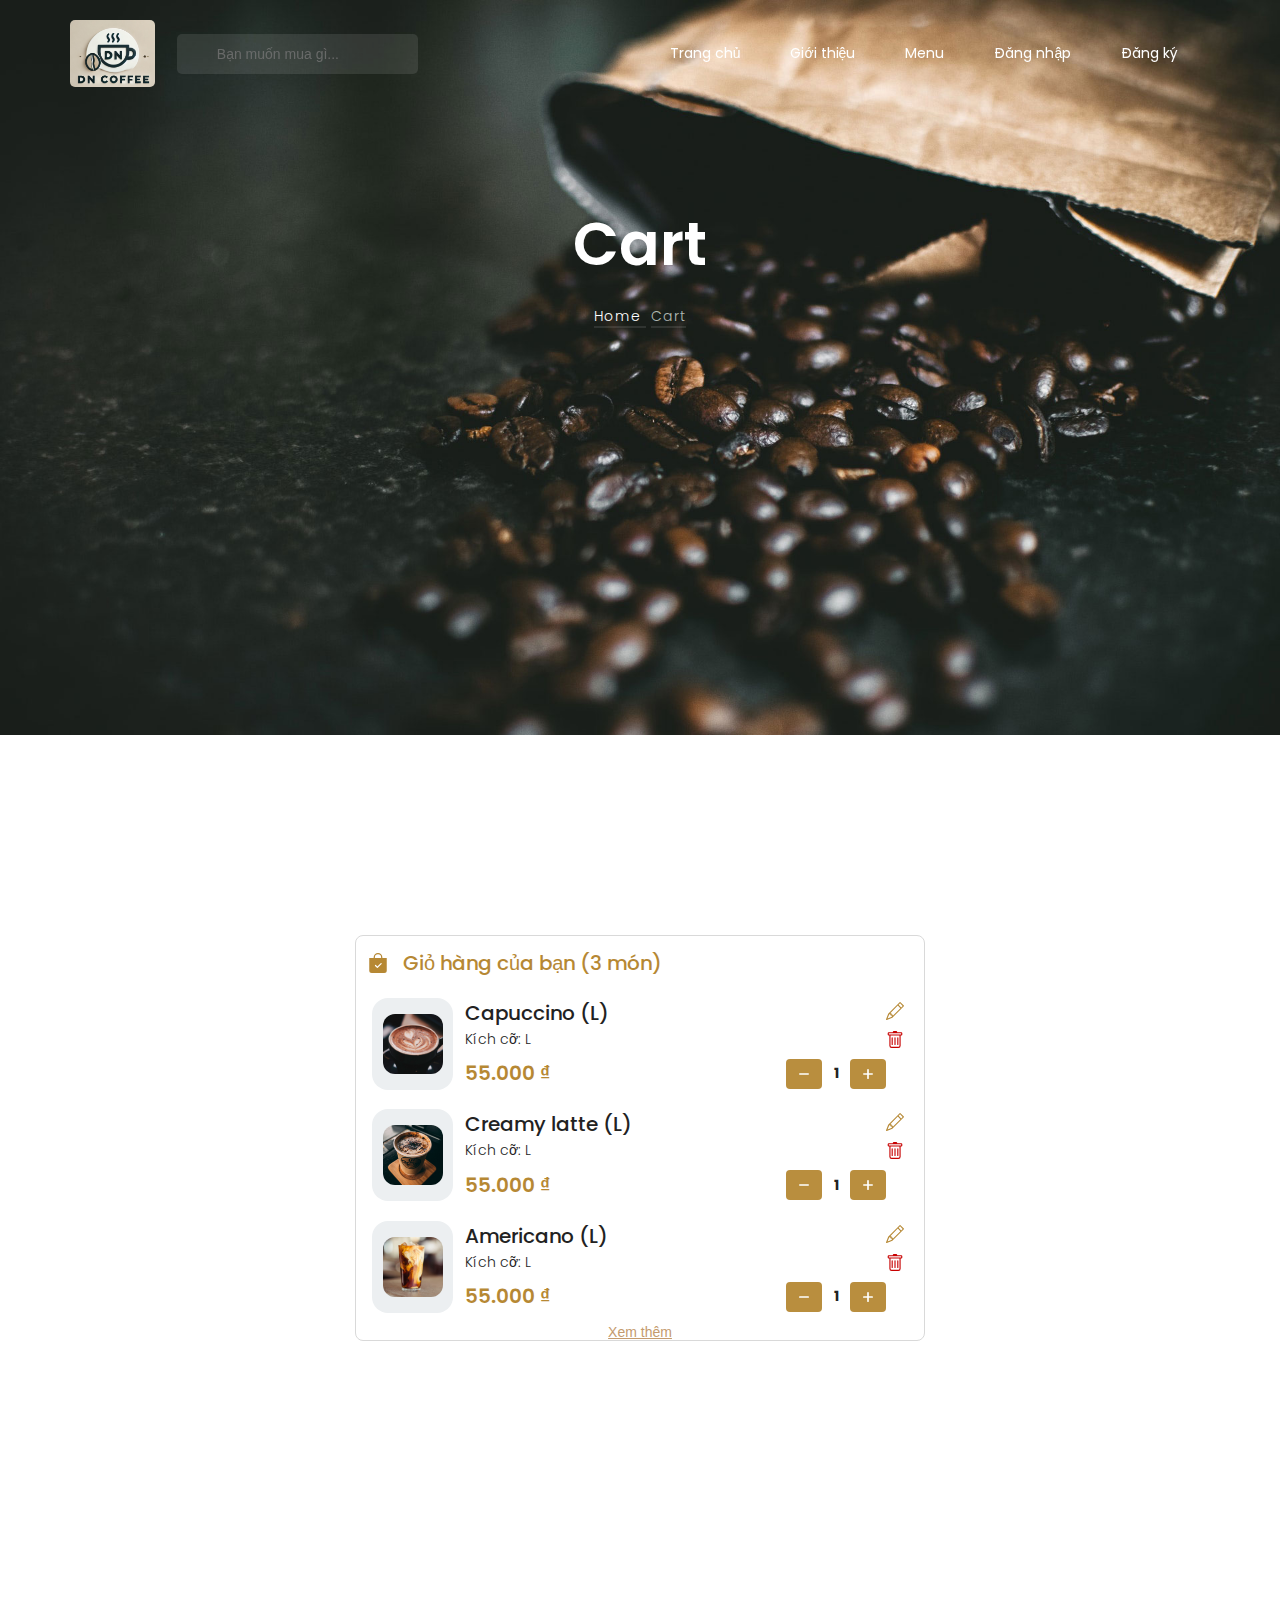
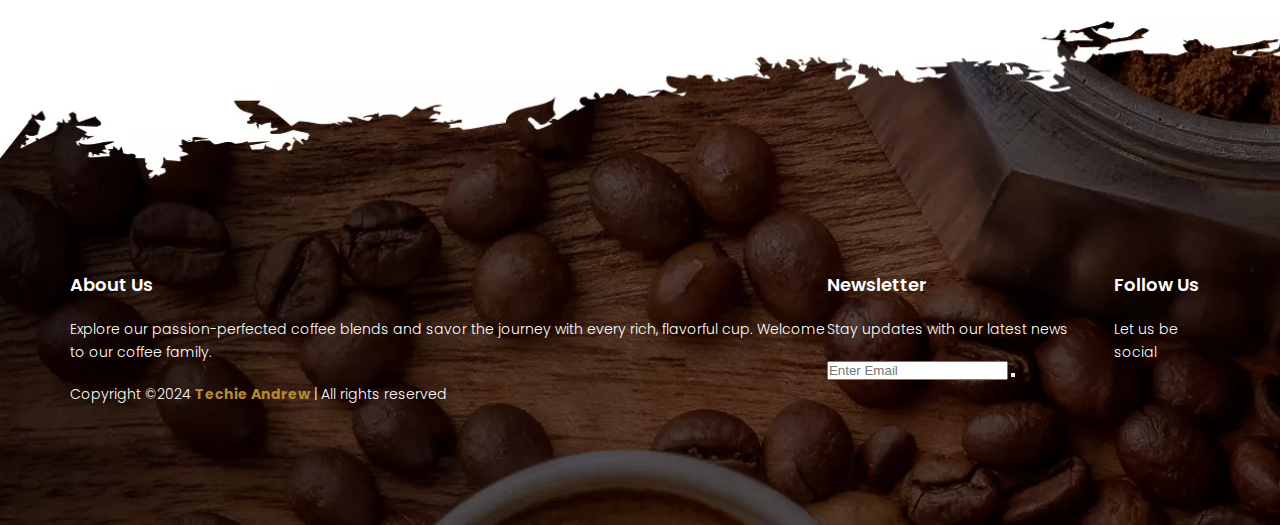
==== cart.html @ a5af95b9 "Update all, first UI cart" ====
<!DOCTYPE html>
<html lang="en">

<head>
    <meta charset="UTF-8">
    <meta name="viewport" content="width=device-width, initial-scale=1.0">
    <title>DN Coffee</title>
    <link rel='stylesheet' href='https://cdnjs.cloudflare.com/ajax/libs/font-awesome/6.5.2/css/all.css'
        integrity='sha512-U9Y1sGB3sLIpZm3ePcrKbXVhXlnQNcuwGQJ2WjPjnp6XHqVTdgIlbaDzJXJIAuCTp3y22t+nhI4B88F/5ldjFA=='
        crossorigin='anonymous' />
    <link rel="stylesheet" href="assets/css/footer.css">
    <link rel="stylesheet" href="./assets/css/header.css">
    <link rel="stylesheet" href="./assets/css/common.css">
    <link rel="stylesheet" href="./assets/css/cart.css">
    <link
        href="https://fonts.googleapis.com/css?family=Poppins:100,100italic,200,200italic,300,300italic,regular,italic,500,500italic,600,600italic,700,700italic,800,800italic,900,900italic"
        rel="stylesheet" />
    <link href="https://fonts.googleapis.com/css?family=Great+Vibes" rel="stylesheet">

</head>

<body>
    <div id="cart">
        <div class="header">
            <div class="header-nav-container reponsive-container flex-space-between">
                <div class="header-logo">
                    <a href="/"><img class="img-trans" src="./assets/image/logo-coffee/logo-coffee.png"
                            alt="logo-coffee"></a>
                </div>
                <!-- Header Search-->
                <div class="header-search">
                    <form class="header-search-form">
                        <span class="iconSearch"><i class="fa fa-search icon-trans"></i></span>
                        <input autocomplete="off" name="search" placeholder="Bạn muốn mua gì..." class="" value="">
                        <i class="fa fa-times close-btn icon-trans"></i>
                    </form>
                </div>
                <!-- Header Nav-->
                <div class="header-nav">
                    <ul class="header-nav-ul">
                        <li><a class="a-trans" href="/">Trang chủ</a></li>
                        <li><a class="a-trans" href="/">Giới thiệu</a></li>
                        <li><a class="a-trans" href="./menu.html">Menu</a></li>
                        <li><a class="a-trans" href="./login.html">Đăng nhập</a></li>
                        <li><a class="a-trans" href="">Đăng ký</a></li>
                    </ul>
                </div>
                <div class="header-cart">
                    <a href="./cart.html" class="white-clr "><i class="fa-solid fa-cart-shopping icon-trans"></i></a>
                </div>
            </div>
        </div>
        <div class="content">
            <!-- Section 1 Trang chủ-->
            <section class="section-1 text-center">
                <div class="section-1-content reponsive-container">
                    <h1>Cart</h1>
                    <p><span><a href="index.html" class="white-clr">Home</a></span> <span>Cart</span>
                    </p>
                </div>
            </section>
            <!-- Cart -->
            <section class="section-2 common-padding black-clr">
                <div class="section-2-content reponsive-container-cart">
                    <!-- Product -->
                    <div class="section-2-content-product">
                        <!-- top -->
                        <div class="top">
                            <div class="wrapper">
                                <svg xmlns="http://www.w3.org/2000/svg" viewBox="0 0 16 16" width="1em" height="1em"
                                    fill="currentColor" class="bi bi-bag-check-fill bag-check">
                                    <path fill-rule="evenodd"
                                        d="M10.5 3.5a2.5 2.5 0 0 0-5 0V4h5zm1 0V4H15v10a2 2 0 0 1-2 2H3a2 2 0 0 1-2-2V4h3.5v-.5a3.5 3.5 0 1 1 7 0m-.646 5.354a.5.5 0 0 0-.708-.708L7.5 10.793 6.354 9.646a.5.5 0 1 0-.708.708l1.5 1.5a.5.5 0 0 0 .708 0z">
                                    </path>
                                </svg>
                                <h5>Giỏ hàng của bạn <span> (3 món)</span></h5>
                            </div>
                        </div>
                        <!-- bottom -->
                        <div class="bottom">
                            <div class="product-item" style="display: block;">
                                <div class="bottom-wrapper">
                                    <!-- image item-->
                                    <div class="image-item">
                                        <a href="">
                                            <img src="./assets/image/menu/menu-1.jpg" alt="" height="30px" />
                                        </a>
                                    </div>
                                    <!-- information item -->
                                    <div class="information-item">
                                        <div class="info-h5">
                                            <a href="">
                                                <h5 class="black-clr"> Capuccino (L)</h5>
                                            </a>
                                        </div>
                                        <div class="">
                                            <p>Kích cỡ: L</p>
                                        </div>
                                        <div class="price-quantity">
                                            <div class="price">
                                                <div class="sale-price">55.000&nbsp;₫</div>
                                            </div>
                                            <div class="counter-wrapper">
                                                <div class="counter" data-quantity="1">
                                                    <button type="button" class="decrease">
                                                        <svg xmlns="http://www.w3.org/2000/svg" width="10" height="2px"
                                                            viewBox="0 0 12 2">
                                                            <rect data-name="Rectangle 522" width="12" height="2" rx="1"
                                                                fill="#fff"></rect>
                                                        </svg>
                                                    </button>
                                                    <span class="quantity">1</span>
                                                    <button type="button" class="increase">
                                                        <svg xmlns="http://www.w3.org/2000/svg" width="10" height="12px"
                                                            viewBox="0 0 12 12">
                                                            <g id="Group_3351" data-name="Group 3351"
                                                                transform="translate(-1367 -190)">
                                                                <rect data-name="Rectangle 520" width="12" height="2"
                                                                    rx="1" transform="translate(1367 195)" fill="#fff">
                                                                </rect>
                                                                <rect data-name="Rectangle 521" width="12" height="2"
                                                                    rx="1" transform="translate(1374 190) rotate(90)"
                                                                    fill="#fff">
                                                                </rect>
                                                            </g>
                                                        </svg>
                                                    </button>
                                                </div>
                                            </div>
                                        </div>
                                    </div>
                                    <!-- button update delete item -->
                                    <div class="update-delete-item">
                                        <button type="button" class="update">
                                            <svg xmlns="http://www.w3.org/2000/svg" viewBox="0 0 16 16" width="18"
                                                height="18" fill="currentColor" class="bi bi-pencil green">
                                                <path
                                                    d="M12.146.146a.5.5 0 0 1 .708 0l3 3a.5.5 0 0 1 0 .708l-10 10a.5.5 0 0 1-.168.11l-5 2a.5.5 0 0 1-.65-.65l2-5a.5.5 0 0 1 .11-.168zM11.207 2.5 13.5 4.793 14.793 3.5 12.5 1.207zm1.586 3L10.5 3.207 4 9.707V10h.5a.5.5 0 0 1 .5.5v.5h.5a.5.5 0 0 1 .5.5v.5h.293zm-9.761 5.175-.106.106-1.528 3.821 3.821-1.528.106-.106A.5.5 0 0 1 5 12.5V12h-.5a.5.5 0 0 1-.5-.5V11h-.5a.5.5 0 0 1-.468-.325">
                                                </path>
                                            </svg>
                                        </button>
                                        <button type="button" class="delete">
                                            <svg xmlns="http://www.w3.org/2000/svg" viewBox="0 0 16 16" width="18"
                                                height="18" fill="currentColor" class="bi bi-trash red">
                                                <path
                                                    d="M5.5 5.5A.5.5 0 0 1 6 6v6a.5.5 0 0 1-1 0V6a.5.5 0 0 1 .5-.5m2.5 0a.5.5 0 0 1 .5.5v6a.5.5 0 0 1-1 0V6a.5.5 0 0 1 .5-.5m3 .5a.5.5 0 0 0-1 0v6a.5.5 0 0 0 1 0z">
                                                </path>
                                                <path
                                                    d="M14.5 3a1 1 0 0 1-1 1H13v9a2 2 0 0 1-2 2H5a2 2 0 0 1-2-2V4h-.5a1 1 0 0 1-1-1V2a1 1 0 0 1 1-1H6a1 1 0 0 1 1-1h2a1 1 0 0 1 1 1h3.5a1 1 0 0 1 1 1zM4.118 4 4 4.059V13a1 1 0 0 0 1 1h6a1 1 0 0 0 1-1V4.059L11.882 4zM2.5 3h11V2h-11z">
                                                </path>
                                            </svg>
                                        </button>
                                    </div>
                                </div>
                            </div>
                            <div class="product-item" style="display: block;">
                                <div class="bottom-wrapper">
                                    <!-- image item-->
                                    <div class="image-item">
                                        <a href="">
                                            <img src="./assets/image/menu/menu-2.jpg" alt="" />
                                        </a>
                                    </div>
                                    <!-- information item -->
                                    <div class="information-item">
                                        <div class="info-h5">
                                            <a href="">
                                                <h5 class="black-clr"> Creamy latte (L)</h5>
                                            </a>
                                        </div>
                                        <div class="">
                                            <p>Kích cỡ: L</p>
                                        </div>
                                        <div class="price-quantity">
                                            <div class="price">
                                                <div class="sale-price">55.000&nbsp;₫</div>
                                            </div>
                                            <div class="counter-wrapper">
                                                <div class="counter" data-quantity="1">
                                                    <button type="button" class="decrease">
                                                        <svg xmlns="http://www.w3.org/2000/svg" width="10" height="2px"
                                                            viewBox="0 0 12 2">
                                                            <rect data-name="Rectangle 522" width="12" height="2" rx="1"
                                                                fill="#fff"></rect>
                                                        </svg>
                                                    </button>
                                                    <span class="quantity">1</span>
                                                    <button type="button" class="increase">
                                                        <svg xmlns="http://www.w3.org/2000/svg" width="10" height="12px"
                                                            viewBox="0 0 12 12">
                                                            <g id="Group_3351" data-name="Group 3351"
                                                                transform="translate(-1367 -190)">
                                                                <rect data-name="Rectangle 520" width="12" height="2"
                                                                    rx="1" transform="translate(1367 195)" fill="#fff">
                                                                </rect>
                                                                <rect data-name="Rectangle 521" width="12" height="2"
                                                                    rx="1" transform="translate(1374 190) rotate(90)"
                                                                    fill="#fff">
                                                                </rect>
                                                            </g>
                                                        </svg>
                                                    </button>
                                                </div>
                                            </div>
                                        </div>
                                    </div>
                                    <!-- button update delete item -->
                                    <div class="update-delete-item">
                                        <button type="button" class="update">
                                            <svg xmlns="http://www.w3.org/2000/svg" viewBox="0 0 16 16" width="18"
                                                height="18" fill="currentColor" class="bi bi-pencil green">
                                                <path
                                                    d="M12.146.146a.5.5 0 0 1 .708 0l3 3a.5.5 0 0 1 0 .708l-10 10a.5.5 0 0 1-.168.11l-5 2a.5.5 0 0 1-.65-.65l2-5a.5.5 0 0 1 .11-.168zM11.207 2.5 13.5 4.793 14.793 3.5 12.5 1.207zm1.586 3L10.5 3.207 4 9.707V10h.5a.5.5 0 0 1 .5.5v.5h.5a.5.5 0 0 1 .5.5v.5h.293zm-9.761 5.175-.106.106-1.528 3.821 3.821-1.528.106-.106A.5.5 0 0 1 5 12.5V12h-.5a.5.5 0 0 1-.5-.5V11h-.5a.5.5 0 0 1-.468-.325">
                                                </path>
                                            </svg>
                                        </button>
                                        <button type="button" class="delete">
                                            <svg xmlns="http://www.w3.org/2000/svg" viewBox="0 0 16 16" width="18"
                                                height="18" fill="currentColor" class="bi bi-trash red">
                                                <path
                                                    d="M5.5 5.5A.5.5 0 0 1 6 6v6a.5.5 0 0 1-1 0V6a.5.5 0 0 1 .5-.5m2.5 0a.5.5 0 0 1 .5.5v6a.5.5 0 0 1-1 0V6a.5.5 0 0 1 .5-.5m3 .5a.5.5 0 0 0-1 0v6a.5.5 0 0 0 1 0z">
                                                </path>
                                                <path
                                                    d="M14.5 3a1 1 0 0 1-1 1H13v9a2 2 0 0 1-2 2H5a2 2 0 0 1-2-2V4h-.5a1 1 0 0 1-1-1V2a1 1 0 0 1 1-1H6a1 1 0 0 1 1-1h2a1 1 0 0 1 1 1h3.5a1 1 0 0 1 1 1zM4.118 4 4 4.059V13a1 1 0 0 0 1 1h6a1 1 0 0 0 1-1V4.059L11.882 4zM2.5 3h11V2h-11z">
                                                </path>
                                            </svg>
                                        </button>
                                    </div>
                                </div>
                            </div>
                            <div class="product-item" style="display: block;">
                                <div class="bottom-wrapper">
                                    <!-- image item-->
                                    <div class="image-item">
                                        <a href="">
                                            <img src="./assets/image/menu/menu-3.jpg" alt="" />
                                        </a>
                                    </div>
                                    <!-- information item -->
                                    <div class="information-item">
                                        <div class="info-h5">
                                            <a href="">
                                                <h5 class="black-clr"> Americano (L)</h5>
                                            </a>
                                        </div>
                                        <div class="">
                                            <p>Kích cỡ: L</p>
                                        </div>
                                        <div class="price-quantity">
                                            <div class="price">
                                                <div class="sale-price">55.000&nbsp;₫</div>
                                            </div>
                                            <div class="counter-wrapper">
                                                <div class="counter" data-quantity="1">
                                                    <button type="button" class="decrease">
                                                        <svg xmlns="http://www.w3.org/2000/svg" width="10" height="2px"
                                                            viewBox="0 0 12 2">
                                                            <rect data-name="Rectangle 522" width="12" height="2" rx="1"
                                                                fill="#fff"></rect>
                                                        </svg>
                                                    </button>
                                                    <span class="quantity">1</span>
                                                    <button type="button" class="increase">
                                                        <svg xmlns="http://www.w3.org/2000/svg" width="10" height="12px"
                                                            viewBox="0 0 12 12">
                                                            <g id="Group_3351" data-name="Group 3351"
                                                                transform="translate(-1367 -190)">
                                                                <rect data-name="Rectangle 520" width="12" height="2"
                                                                    rx="1" transform="translate(1367 195)" fill="#fff">
                                                                </rect>
                                                                <rect data-name="Rectangle 521" width="12" height="2"
                                                                    rx="1" transform="translate(1374 190) rotate(90)"
                                                                    fill="#fff">
                                                                </rect>
                                                            </g>
                                                        </svg>
                                                    </button>
                                                </div>
                                            </div>
                                        </div>
                                    </div>
                                    <!-- button update delete item -->
                                    <div class="update-delete-item">
                                        <button type="button" class="update">
                                            <svg xmlns="http://www.w3.org/2000/svg" viewBox="0 0 16 16" width="18"
                                                height="18" fill="currentColor" class="bi bi-pencil green">
                                                <path
                                                    d="M12.146.146a.5.5 0 0 1 .708 0l3 3a.5.5 0 0 1 0 .708l-10 10a.5.5 0 0 1-.168.11l-5 2a.5.5 0 0 1-.65-.65l2-5a.5.5 0 0 1 .11-.168zM11.207 2.5 13.5 4.793 14.793 3.5 12.5 1.207zm1.586 3L10.5 3.207 4 9.707V10h.5a.5.5 0 0 1 .5.5v.5h.5a.5.5 0 0 1 .5.5v.5h.293zm-9.761 5.175-.106.106-1.528 3.821 3.821-1.528.106-.106A.5.5 0 0 1 5 12.5V12h-.5a.5.5 0 0 1-.5-.5V11h-.5a.5.5 0 0 1-.468-.325">
                                                </path>
                                            </svg>
                                        </button>
                                        <button type="button" class="delete">
                                            <svg xmlns="http://www.w3.org/2000/svg" viewBox="0 0 16 16" width="18"
                                                height="18" fill="currentColor" class="bi bi-trash red">
                                                <path
                                                    d="M5.5 5.5A.5.5 0 0 1 6 6v6a.5.5 0 0 1-1 0V6a.5.5 0 0 1 .5-.5m2.5 0a.5.5 0 0 1 .5.5v6a.5.5 0 0 1-1 0V6a.5.5 0 0 1 .5-.5m3 .5a.5.5 0 0 0-1 0v6a.5.5 0 0 0 1 0z">
                                                </path>
                                                <path
                                                    d="M14.5 3a1 1 0 0 1-1 1H13v9a2 2 0 0 1-2 2H5a2 2 0 0 1-2-2V4h-.5a1 1 0 0 1-1-1V2a1 1 0 0 1 1-1H6a1 1 0 0 1 1-1h2a1 1 0 0 1 1 1h3.5a1 1 0 0 1 1 1zM4.118 4 4 4.059V13a1 1 0 0 0 1 1h6a1 1 0 0 0 1-1V4.059L11.882 4zM2.5 3h11V2h-11z">
                                                </path>
                                            </svg>
                                        </button>
                                    </div>
                                </div>
                            </div>
                            <div class="product-item">
                                <div class=" bottom-wrapper">
                                    <!-- image item-->
                                    <div class="image-item">
                                        <a href="">
                                            <img src="./assets/image/menu/menu-3.jpg" alt="" />
                                        </a>
                                    </div>
                                    <!-- information item -->
                                    <div class="information-item">
                                        <div class="info-h5">
                                            <a href="">
                                                <h5 class="black-clr"> Americano (L)</h5>
                                            </a>
                                        </div>
                                        <div class="">
                                            <p>Kích cỡ: L</p>
                                        </div>
                                        <div class="price-quantity">
                                            <div class="price">
                                                <div class="sale-price">55.000&nbsp;₫</div>
                                            </div>
                                            <div class="counter-wrapper">
                                                <div class="counter" data-quantity="1">
                                                    <button type="button" class="decrease">
                                                        <svg xmlns="http://www.w3.org/2000/svg" width="10" height="2px"
                                                            viewBox="0 0 12 2">
                                                            <rect data-name="Rectangle 522" width="12" height="2" rx="1"
                                                                fill="#fff"></rect>
                                                        </svg>
                                                    </button>
                                                    <span class="quantity">1</span>
                                                    <button type="button" class="increase">
                                                        <svg xmlns="http://www.w3.org/2000/svg" width="10" height="12px"
                                                            viewBox="0 0 12 12">
                                                            <g id="Group_3351" data-name="Group 3351"
                                                                transform="translate(-1367 -190)">
                                                                <rect data-name="Rectangle 520" width="12" height="2"
                                                                    rx="1" transform="translate(1367 195)" fill="#fff">
                                                                </rect>
                                                                <rect data-name="Rectangle 521" width="12" height="2"
                                                                    rx="1" transform="translate(1374 190) rotate(90)"
                                                                    fill="#fff">
                                                                </rect>
                                                            </g>
                                                        </svg>
                                                    </button>
                                                </div>
                                            </div>
                                        </div>
                                    </div>
                                    <!-- button update delete item -->
                                    <div class="update-delete-item">
                                        <button type="button" class="update">
                                            <svg xmlns="http://www.w3.org/2000/svg" viewBox="0 0 16 16" width="18"
                                                height="18" fill="currentColor" class="bi bi-pencil green">
                                                <path
                                                    d="M12.146.146a.5.5 0 0 1 .708 0l3 3a.5.5 0 0 1 0 .708l-10 10a.5.5 0 0 1-.168.11l-5 2a.5.5 0 0 1-.65-.65l2-5a.5.5 0 0 1 .11-.168zM11.207 2.5 13.5 4.793 14.793 3.5 12.5 1.207zm1.586 3L10.5 3.207 4 9.707V10h.5a.5.5 0 0 1 .5.5v.5h.5a.5.5 0 0 1 .5.5v.5h.293zm-9.761 5.175-.106.106-1.528 3.821 3.821-1.528.106-.106A.5.5 0 0 1 5 12.5V12h-.5a.5.5 0 0 1-.5-.5V11h-.5a.5.5 0 0 1-.468-.325">
                                                </path>
                                            </svg>
                                        </button>
                                        <button type="button" class="delete">
                                            <svg xmlns="http://www.w3.org/2000/svg" viewBox="0 0 16 16" width="18"
                                                height="18" fill="currentColor" class="bi bi-trash red">
                                                <path
                                                    d="M5.5 5.5A.5.5 0 0 1 6 6v6a.5.5 0 0 1-1 0V6a.5.5 0 0 1 .5-.5m2.5 0a.5.5 0 0 1 .5.5v6a.5.5 0 0 1-1 0V6a.5.5 0 0 1 .5-.5m3 .5a.5.5 0 0 0-1 0v6a.5.5 0 0 0 1 0z">
                                                </path>
                                                <path
                                                    d="M14.5 3a1 1 0 0 1-1 1H13v9a2 2 0 0 1-2 2H5a2 2 0 0 1-2-2V4h-.5a1 1 0 0 1-1-1V2a1 1 0 0 1 1-1H6a1 1 0 0 1 1-1h2a1 1 0 0 1 1 1h3.5a1 1 0 0 1 1 1zM4.118 4 4 4.059V13a1 1 0 0 0 1 1h6a1 1 0 0 0 1-1V4.059L11.882 4zM2.5 3h11V2h-11z">
                                                </path>
                                            </svg>
                                        </button>
                                    </div>
                                </div>
                            </div>
                            <button style="display: none;" id="seeMoreBtn">Xem thêm</button>
                        </div>
                    </div>
                    <!-- Information -->
                    <div class="section-2-content-info"></div>
                    <!-- Checkout -->
                    <div class="section-2-content-checkout"></div>
                    <!-- Button -->
                    <div class="section-2-content-button"></div>
                </div>
            </section>
        </div>
        <div class="footer">
            <div class="reponsive-container">
                <div class="footer-about-div">
                    <h4>About Us</h4>
                    <p>Explore our passion-perfected coffee blends and savor the journey with every rich, flavorful
                        cup. Welcome to our coffee family.</p>
                    <p class="footer-copyright-text">Copyright ©2024 <span>Techie Andrew</span> | All rights
                        reserved</p>
                </div>
                <div class="footer-newsletter">
                    <h4>Newsletter</h4>
                    <p>Stay updates with our latest news</p>
                    <div class="footer-search-div">
                        <input type="search" placeholder="Enter Email">
                        <button><i class="fa-solid fa-arrow-right"></i></button>
                    </div>
                </div>
                <div class="footer-follow-us">
                    <h4>Follow Us</h4>
                    <p>Let us be social</p>
                    <div class="footer-social-links">
                        <a href="#"><i class="fa-brands fa-instagram"></i></a>
                        <a href="#"><i class="fa-brands fa-facebook"></i></a>
                        <a href="#"><i class="fa-brands fa-linkedin"></i></a>
                    </div>
                </div>
            </div>
        </div>
    </div>
    <script src="./assets/js/cart.js"></script>
    <script src="./assets/js/index.js"></script>
</body>

</html>
---- assets/css/footer.css ----
.footer {
  padding-top: var(--common-padding-top);
  background-image: url(../image/footer/footer-banner.webp);
  margin-top: var(--common-margin-top);
  background-size: cover;
}
.footer .reponsive-container {
  display: flex;
  padding: 5rem 0 10rem;
  justify-content: space-between;
}
.footer-about {
  flex-basis: 35%;
}
.footer-newsletter {
  flex-basis: 30%;
}
.footer-follow-us {
  flex-basis: 10%;
}
.footer .reponsive-container h4 {
  font-size: var(--fs-1-8);
  font-weight: var(--fw-bold);
}
.footer .reponsive-container p {
  margin: 2rem 0;
}
.footer-copyright-text span {
  font-weight: var(--fw-extra-bold);
  color: var(--secondary-color);
}
.footer-search {
  position: relative;
}
.footer-search input {
  padding: 0.9rem;
  width: 100%;
  font-size: var(--fs-1-8);
}
.footer-search button {
  position: absolute;
  right: 0;
  bottom: 0;
  width: 5rem;
  height: 100%;
  border: 0;
  outline: 0;
  background-color: var(--secondary-color);
  cursor: pointer;
}
.footer-search button:hover {
  background-color: var(--grey-yellow);
}
.footer-search button .fa-arrow-right {
  font-size: var(--fs-1-8);
  color: var(--pure-white);
}
input:focus {
  outline: 0;
}
.footer-social-links i {
  font-size: var(--fs-1-8);
  color: var(--pure-white);
}
---- assets/css/header.css ----
.header {
  padding: 2rem 0;
  position: fixed;
  top: 0;
  left: 0;
  width: 100%;
  z-index: 6;
}
/*------------------------------------------------------------------
[ Logo Imgage ]*/
.header-logo img {
  width: 8.5rem;
  border-radius: 5px;
}
/*------------------------------------------------------------------
[ Search ]*/
.header-search-form {
  display: flex;
  align-items: center;
  padding: 0px 10px;
  border-color: var(--light-grey);
  background-color: var(--pale-10-white);
  border-radius: 5px;
  height: 40px;
}
.header-search-form .iconSearch {
  padding: 0 15px;
  cursor: pointer;
  font-size: var(--fs-1-8);
  opacity: 0.7;
}
.header-search-form input {
  background-color: transparent;
  border: none;
  color: var(--pure-white);
  font-size: var(--fs-1-4);
  width: 100%;
  opacity: 0.8;
}
.close-btn {
  margin-left: 10px;
  cursor: pointer;
}
/*------------------------------------------------------------------
[ Nav ]*/
.header-nav-ul {
  display: flex;
}
.header-nav-ul li:not(:last-of-type) {
  margin-right: 3rem;
}
.header-nav-ul a {
  font-size: var(--fs-1-4);
}

.header-nav {
  margin-left: 220px;
}
.header-cart {
  font-size: var(--fs-24);
}
---- assets/css/common.css ----
* {
  padding: 0;
  margin: 0;
  box-sizing: border-box;
}
html {
  font-size: 10px;
  scroll-behavior: smooth;
}
body {
  font-family: "Poppins", sans-serif;
  color: var(--pure-white);
}
:root {
  /* color */
  --primary-color: #341d0a;
  --secondary-color: #b68834;
  --pure-white: #fff;
  --pale-10-white: rgba(255, 255, 255, 0.1);
  --black-color: #222222;
  --star-yellow: #ffa500;
  --darkbrown-color: #1b1514e7;
  --grey-yellow: #c49b6e;
  --grey-color: rgb(245, 255, 250, 0.7);
  --grey-border: #d9d9d9;
  --light-grey: rgb(241, 241, 241);
  --grey-bg-img-color: rgb(236, 239, 241);
  --warning-red-color: #c80000;
  /* font size */
  --fs-h1: 6rem;
  --fs-h2: 3.9rem;
  --fs-h3: 1.8rem;
  --fs-h5: 2rem;
  --fs-1-8: 1.8rem;
  --fs-1-4: 1.4rem;
  --fs-20: 20px;
  --fs-24: 24px;
  /* font weight */
  --fw-very-light: 200;
  --fw-light: 300;
  --fw-regular: 400;
  --fw-500: 500;
  --fw-bold: 600;
  --fw-extra-bold: 700;
  --fw-black: 900;
  /* margin */
  --common-margin-top: 8rem;
  /* padding */
  --common-padding-top: 20rem;
  --common-padding-bottom: 20rem;
}
/* Common class */
.white-clr {
  color: var(--pure-white);
}
.black-clr {
  color: var(--black-color);
}
.yellow-clr {
  color: var(--star-yellow);
}
.common-padding {
  padding-top: var(--common-padding-top);
  padding-bottom: var(--common-padding-bottom);
}
.reponsive-container {
  max-width: 1140px;
  width: 90%;
  margin: auto;
}
.flex-center {
  display: flex;
  justify-content: center;
  align-items: center;
}
.flex-space-between {
  display: flex;
  justify-content: space-between;
  align-items: center;
}
.text-center {
  text-align: center;
}
.text-right {
  text-align: right;
}
/* icon */
.css-vubbuv {
  user-select: none;
  width: 1em;
  height: 1em;
  display: inline-block;
  fill: currentcolor;
  flex-shrink: 0;
  font-size: var(--fs-1-8);
  transition: fill 200ms cubic-bezier(0.4, 0, 0.2, 1);
}
img {
  display: block;
  max-width: 100%;
}
h2 {
  font-size: var(--fs-h2);
  line-height: 1.4;
  font-weight: var(--fw-bold);
}
h3 {
  font-size: var(--fs-h3);
  font-weight: var(--fw-bold);
}
p,
h4 {
  font-size: var(--fs-1-4);
}
h5 {
  font-size: var(--fs-h5);
  font-weight: var(--fw-500);
}
p {
  font-weight: var(--fw-light);
  line-height: 1.6;
}
ul {
  list-style-type: none;
}
a {
  text-decoration: none;
}
/* transition */
.icon-trans {
  color: var(--pure-white);
  transition: color 0.3s ease, transform 0.3s ease;
}
.icon-trans:hover {
  color: var(--star-yellow);
  transform: scale(1.1);
}
.img-trans {
  transition: transform 0.3s ease, opacity 0.3s ease;
}
.img-trans:hover {
  transform: scale(1.05);
  opacity: 0.8;
}
.a-trans {
  color: var(--pure-white);
  padding: 10px;
  transition: color 0.3s ease, border-bottom 0.3s ease;
  border-bottom: 2px solid transparent;
}
.a-trans:hover {
  color: var(--star-yellow);
  border-bottom: 2px solid var(--star-yellow);
}
---- assets/css/cart.css ----
/* Responsive container */
.reponsive-container-cart {
  max-width: 570px;
  width: 90%;
  margin: auto;
}
/* Section 1 */
.section-1 {
  background: url(../image/background/bg_1.jpg);
  background-size: cover;
  height: 73.5rem;
  padding-top: var(--common-padding-top);
}
.section-1 .section-1-content h1 {
  font-size: var(--fs-h1);
  font-weight: var(--fw-bold);
  line-height: 1.2;
  margin: 0.75rem 0 2.5rem;
}
.section-1 .section-1-content a {
  text-decoration: none;
  margin-right: 0.5rem;
}
.section-1 .section-1-content span {
  color: var(--grey-color);
  border-bottom: 2px solid var(--pale-10-white);
}
.section-1 .section-1-content p {
  letter-spacing: 1px;
}

/* Section 2 */

.section-2 .section-2-content {
  border: 1px solid var(--grey-border);
  border-radius: 8px;
}
/* Product */
.section-2-content .section-2-content-product {
  display: flex;
  flex-direction: column;
  height: auto;
  box-sizing: content-box;
}
/* Product - top */
.section-2-content-product .top {
  padding: 12px;
  border-bottom: 1px solid var(--grey-border-sub);
}

.section-2-content-product .top .wrapper {
  display: flex;
  align-items: center;
  color: var(--secondary-color);
}
.section-2-content-product .top .wrapper svg {
  font-size: var(--fs-20);
}

.section-2-content-product .top .wrapper h5 {
  padding-left: 15px;
}

/* Product - bottom */
.section-2-content-product .bottom {
  height: auto;
  width: 100%;
}

.section-2-content-product .bottom .bottom-wrapper {
  display: flex;
  padding: 8px 16px;
  border-bottom: 1px solid var(--grey-border-sub);
  font-size: var(--fs-1-8);
  font-weight: var(--fw-extra-bold);
}
/* Product - bottom - image */
.section-2-content-product .bottom-wrapper .image-item {
  display: flex;
  justify-content: center;
  align-items: center;
  width: 84px;
  height: 92px;
  background: var(--grey-bg-img-color);
  border-radius: 16px;
}
.section-2-content-product .bottom-wrapper .image-item img {
  width: 60px;
  height: 60px;
  border-radius: 12px;
  object-fit: cover;
}
/* Product - bottom - information */
.section-2-content-product .bottom-wrapper .information-item {
  display: flex;
  flex-direction: column;
  margin-left: 12px;
  width: calc(100% - 100px);
}

.section-2-content-product .information-item .price-quantity {
  display: flex;
  align-items: center;
  justify-content: space-between;
  margin-top: 4px;
}

.section-2-content-product .information-item .sale-price {
  font-weight: var(--fw-bold);
  line-height: 39px;
  font-size: var(--fs-20);
  color: var(--secondary-color);
}

.section-2-content-product .information-item .counter {
  display: flex;
  justify-content: space-between;
  width: 100px;
  align-items: center;
  height: 30px;
}

.counter button {
  border: none;
  background-color: var(--secondary-color);
  display: flex;
  align-items: center;
  height: 100%;
  padding: 13px;
  cursor: pointer;
  border-radius: 4px;
  opacity: 0.95;
}

.counter span {
  font-size: var(--fs-1-4);
  pointer-events: none;
}

/* Product - bottom - button update - delete item */
.section-2-content-product .bottom-wrapper .update-delete-item {
  display: flex;
  flex-direction: column;
}

.section-2-content-product .update-delete-item button {
  padding: 4px 4px 4px 0;
  transition: 0.4s;
  border: none;
  background-color: transparent;
  cursor: pointer;
}

.update-delete-item .update {
  color: var(--secondary-color);
}

.update-delete-item .delete {
  color: var(--warning-red-color);
}

/* Xử lý Button Xem thêm */
.hidden-item {
  display: none;
}
.show-more .hidden-item {
  display: block;
}

#seeMoreBtn {
  background: transparent;
  border: none;
  text-align: center;
  width: 100%;
  color: var(--grey-yellow);
  font-weight: var(--fw-500);
  font-size: var(--fs-1-4);
  text-decoration: underline;
  cursor: pointer;
}
#seeMoreBtn:hover {
  color: var(--secondary-color);
  font-weight: var(--fw-bold);
}
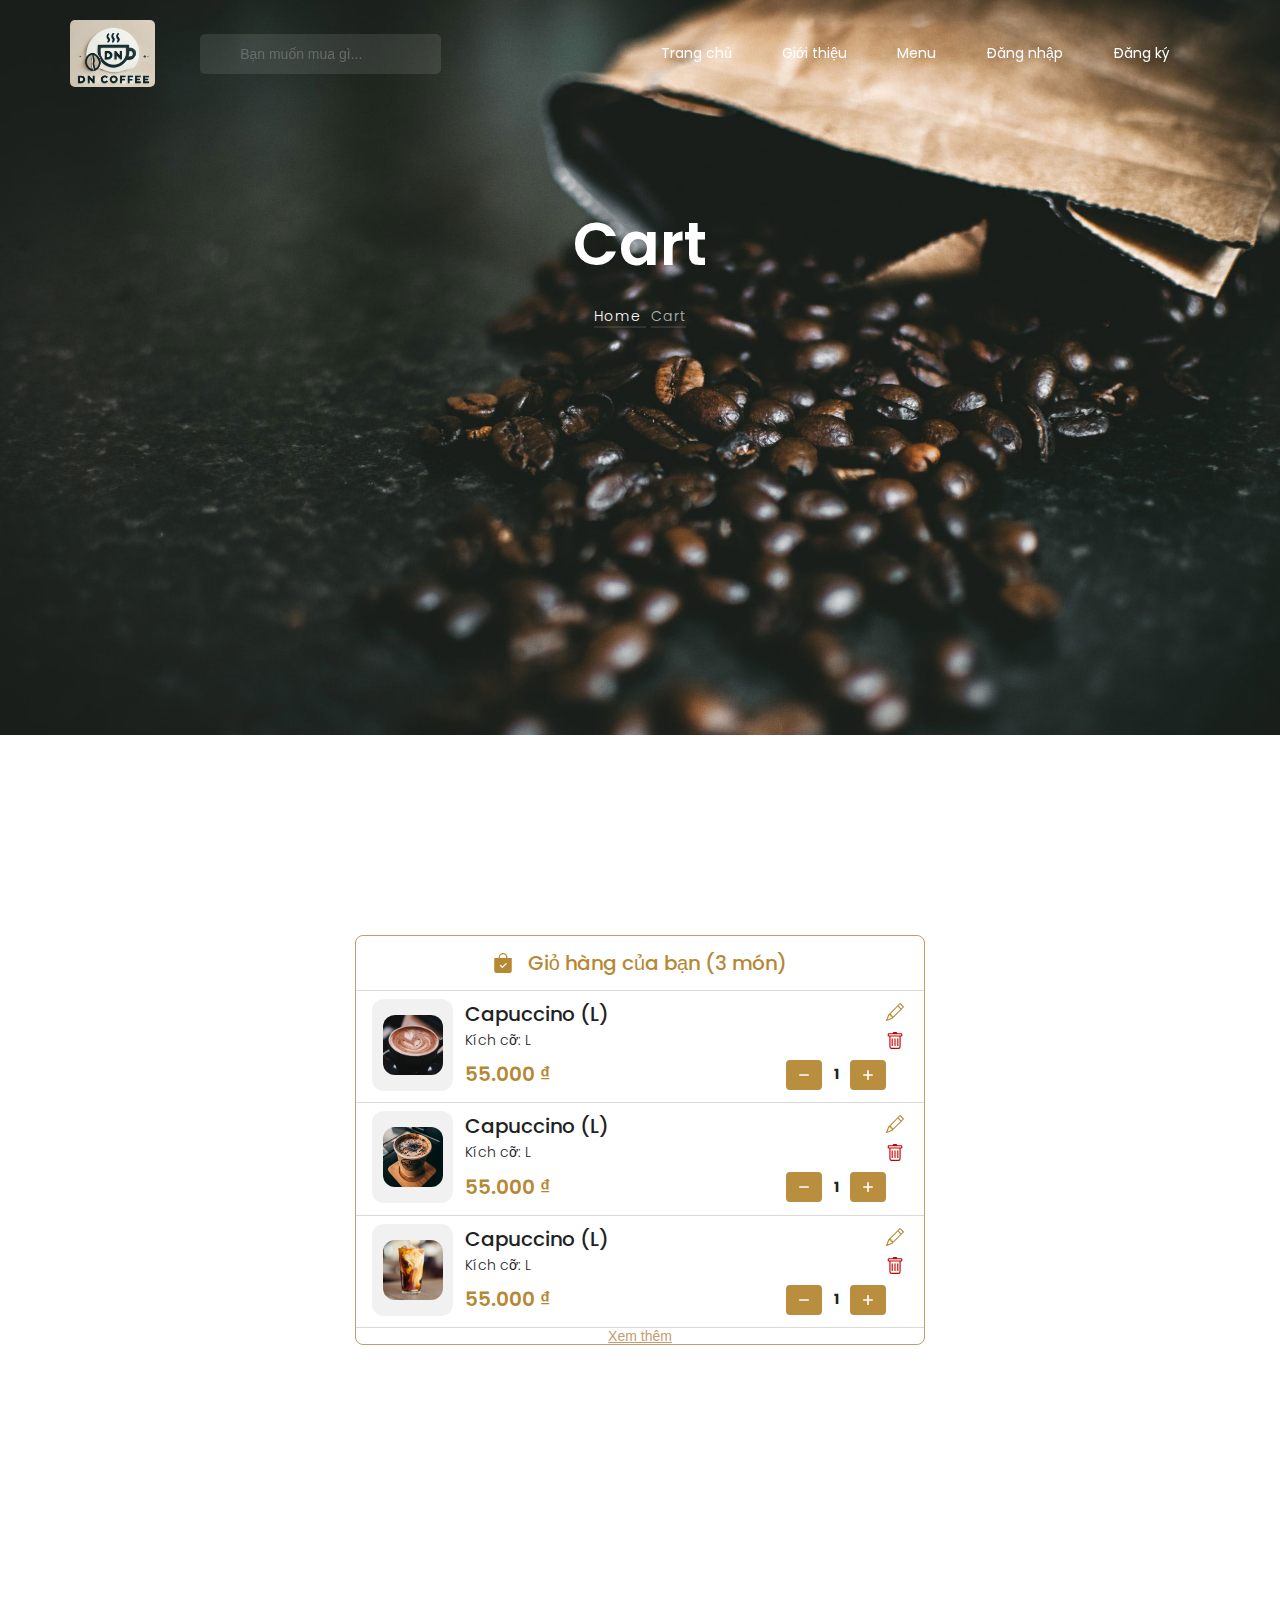
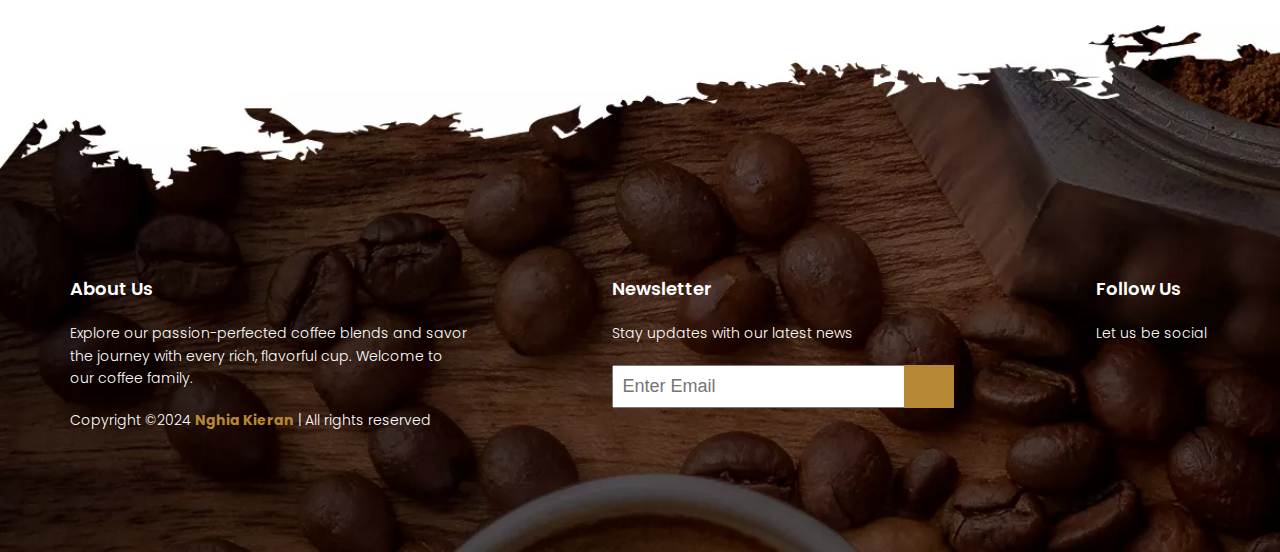
==== commit 65b1af05: "update all" ====
--- a/cart.html
+++ b/cart.html
@@ -51,22 +51,22 @@
             </div>
         </div>
         <div class="content">
-            <!-- Section 1 Trang chủ-->
+            <!-- Section 1 Home-->
             <section class="section-1 text-center">
                 <div class="section-1-content reponsive-container">
                     <h1>Cart</h1>
-                    <p><span><a href="index.html" class="white-clr">Home</a></span> <span>Cart</span>
+                    <p><span><a href="./index.html" class="white-clr">Home</a></span> <span>Cart</span>
                     </p>
                 </div>
             </section>
-            <!-- Cart -->
+            <!-- Section 2 Cart -->
             <section class="section-2 common-padding black-clr">
                 <div class="section-2-content reponsive-container-cart">
-                    <!-- Product -->
+                    <!-- Cart Product -->
                     <div class="section-2-content-product">
-                        <!-- top -->
+                        <!-- Cart Product Top -->
                         <div class="top">
-                            <div class="wrapper">
+                            <div class="top-wrapper flex-center">
                                 <svg xmlns="http://www.w3.org/2000/svg" viewBox="0 0 16 16" width="1em" height="1em"
                                     fill="currentColor" class="bi bi-bag-check-fill bag-check">
                                     <path fill-rule="evenodd"
@@ -76,19 +76,19 @@
                                 <h5>Giỏ hàng của bạn <span> (3 món)</span></h5>
                             </div>
                         </div>
-                        <!-- bottom -->
+                        <!-- Cart Product Bottom -->
                         <div class="bottom">
                             <div class="product-item" style="display: block;">
                                 <div class="bottom-wrapper">
-                                    <!-- image item-->
-                                    <div class="image-item">
+                                    <!-- Bottom Image-->
+                                    <div class="image-item flex-center">
                                         <a href="">
                                             <img src="./assets/image/menu/menu-1.jpg" alt="" height="30px" />
                                         </a>
                                     </div>
-                                    <!-- information item -->
+                                    <!-- Bottom Information -->
                                     <div class="information-item">
-                                        <div class="info-h5">
+                                        <div class="">
                                             <a href="">
                                                 <h5 class="black-clr"> Capuccino (L)</h5>
                                             </a>
@@ -96,12 +96,87 @@
                                         <div class="">
                                             <p>Kích cỡ: L</p>
                                         </div>
-                                        <div class="price-quantity">
+                                        <div class="price-quantity flex-space-between">
                                             <div class="price">
                                                 <div class="sale-price">55.000&nbsp;₫</div>
                                             </div>
                                             <div class="counter-wrapper">
-                                                <div class="counter" data-quantity="1">
+                                                <div class="counter flex-space-between" data-quantity="1">
+                                                    <button type="button" class="decrease flex-space-between">
+                                                        <svg xmlns="http://www.w3.org/2000/svg" width="10" height="2px"
+                                                            viewBox="0 0 12 2">
+                                                            <rect data-name="Rectangle 522" width="12" height="2" rx="1"
+                                                                fill="#fff"></rect>
+                                                        </svg>
+                                                    </button>
+                                                    <span class="quantity">1</span>
+                                                    <button type="button" class="increase flex-space-between">
+                                                        <svg xmlns="http://www.w3.org/2000/svg" width="10" height="12px"
+                                                            viewBox="0 0 12 12">
+                                                            <g id="Group_3351" data-name="Group 3351"
+                                                                transform="translate(-1367 -190)">
+                                                                <rect data-name="Rectangle 520" width="12" height="2"
+                                                                    rx="1" transform="translate(1367 195)" fill="#fff">
+                                                                </rect>
+                                                                <rect data-name="Rectangle 521" width="12" height="2"
+                                                                    rx="1" transform="translate(1374 190) rotate(90)"
+                                                                    fill="#fff">
+                                                                </rect>
+                                                            </g>
+                                                        </svg>
+                                                    </button>
+                                                </div>
+                                            </div>
+                                        </div>
+                                    </div>
+                                    <!-- button update delete item -->
+                                    <div class="update-delete-item">
+                                        <button type="button" class="update">
+                                            <svg xmlns="http://www.w3.org/2000/svg" viewBox="0 0 16 16" width="18"
+                                                height="18" fill="currentColor" class="bi bi-pencil green">
+                                                <path
+                                                    d="M12.146.146a.5.5 0 0 1 .708 0l3 3a.5.5 0 0 1 0 .708l-10 10a.5.5 0 0 1-.168.11l-5 2a.5.5 0 0 1-.65-.65l2-5a.5.5 0 0 1 .11-.168zM11.207 2.5 13.5 4.793 14.793 3.5 12.5 1.207zm1.586 3L10.5 3.207 4 9.707V10h.5a.5.5 0 0 1 .5.5v.5h.5a.5.5 0 0 1 .5.5v.5h.293zm-9.761 5.175-.106.106-1.528 3.821 3.821-1.528.106-.106A.5.5 0 0 1 5 12.5V12h-.5a.5.5 0 0 1-.5-.5V11h-.5a.5.5 0 0 1-.468-.325">
+                                                </path>
+                                            </svg>
+                                        </button>
+                                        <button type="button" class="delete">
+                                            <svg xmlns="http://www.w3.org/2000/svg" viewBox="0 0 16 16" width="18"
+                                                height="18" fill="currentColor" class="bi bi-trash red">
+                                                <path
+                                                    d="M5.5 5.5A.5.5 0 0 1 6 6v6a.5.5 0 0 1-1 0V6a.5.5 0 0 1 .5-.5m2.5 0a.5.5 0 0 1 .5.5v6a.5.5 0 0 1-1 0V6a.5.5 0 0 1 .5-.5m3 .5a.5.5 0 0 0-1 0v6a.5.5 0 0 0 1 0z">
+                                                </path>
+                                                <path
+                                                    d="M14.5 3a1 1 0 0 1-1 1H13v9a2 2 0 0 1-2 2H5a2 2 0 0 1-2-2V4h-.5a1 1 0 0 1-1-1V2a1 1 0 0 1 1-1H6a1 1 0 0 1 1-1h2a1 1 0 0 1 1 1h3.5a1 1 0 0 1 1 1zM4.118 4 4 4.059V13a1 1 0 0 0 1 1h6a1 1 0 0 0 1-1V4.059L11.882 4zM2.5 3h11V2h-11z">
+                                                </path>
+                                            </svg>
+                                        </button>
+                                    </div>
+                                </div>
+                            </div>
+                            <div class="product-item" style="display: block;">
+                                <div class="bottom-wrapper">
+                                    <!-- Bottom Image-->
+                                    <div class="image-item flex-center">
+                                        <a href="">
+                                            <img src="./assets/image/menu/menu-2.jpg" alt="" height="30px" />
+                                        </a>
+                                    </div>
+                                    <!-- Bottom Information -->
+                                    <div class="information-item">
+                                        <div class="">
+                                            <a href="">
+                                                <h5 class="black-clr"> Capuccino (L)</h5>
+                                            </a>
+                                        </div>
+                                        <div class="">
+                                            <p>Kích cỡ: L</p>
+                                        </div>
+                                        <div class="price-quantity flex-space-between">
+                                            <div class="price">
+                                                <div class="sale-price">55.000&nbsp;₫</div>
+                                            </div>
+                                            <div class="counter-wrapper">
+                                                <div class="counter flex-space-between" data-quantity="1">
                                                     <button type="button" class="decrease">
                                                         <svg xmlns="http://www.w3.org/2000/svg" width="10" height="2px"
                                                             viewBox="0 0 12 2">
@@ -129,7 +204,7 @@
                                             </div>
                                         </div>
                                     </div>
-                                    <!-- button update delete item -->
+                                    <!-- Bottom Update Delete -->
                                     <div class="update-delete-item">
                                         <button type="button" class="update">
                                             <svg xmlns="http://www.w3.org/2000/svg" viewBox="0 0 16 16" width="18"
@@ -155,28 +230,28 @@
                             </div>
                             <div class="product-item" style="display: block;">
                                 <div class="bottom-wrapper">
-                                    <!-- image item-->
-                                    <div class="image-item">
+                                    <!-- Bottom Image-->
+                                    <div class="image-item flex-center">
                                         <a href="">
-                                            <img src="./assets/image/menu/menu-2.jpg" alt="" />
+                                            <img src="./assets/image/menu/menu-3.jpg" alt="" height="30px" />
                                         </a>
                                     </div>
-                                    <!-- information item -->
+                                    <!-- Bottom Information -->
                                     <div class="information-item">
-                                        <div class="info-h5">
+                                        <div class="">
                                             <a href="">
-                                                <h5 class="black-clr"> Creamy latte (L)</h5>
+                                                <h5 class="black-clr"> Capuccino (L)</h5>
                                             </a>
                                         </div>
                                         <div class="">
                                             <p>Kích cỡ: L</p>
                                         </div>
-                                        <div class="price-quantity">
+                                        <div class="price-quantity flex-space-between">
                                             <div class="price">
                                                 <div class="sale-price">55.000&nbsp;₫</div>
                                             </div>
                                             <div class="counter-wrapper">
-                                                <div class="counter" data-quantity="1">
+                                                <div class="counter flex-space-between" data-quantity="1">
                                                     <button type="button" class="decrease">
                                                         <svg xmlns="http://www.w3.org/2000/svg" width="10" height="2px"
                                                             viewBox="0 0 12 2">
@@ -204,7 +279,7 @@
                                             </div>
                                         </div>
                                     </div>
-                                    <!-- button update delete item -->
+                                    <!-- Bottom Update Delete -->
                                     <div class="update-delete-item">
                                         <button type="button" class="update">
                                             <svg xmlns="http://www.w3.org/2000/svg" viewBox="0 0 16 16" width="18"
@@ -228,30 +303,30 @@
                                     </div>
                                 </div>
                             </div>
-                            <div class="product-item" style="display: block;">
+                            <div class="product-item">
                                 <div class="bottom-wrapper">
-                                    <!-- image item-->
-                                    <div class="image-item">
+                                    <!-- Bottom Image-->
+                                    <div class="image-item flex-center">
                                         <a href="">
-                                            <img src="./assets/image/menu/menu-3.jpg" alt="" />
+                                            <img src="./assets/image/menu/menu-1.jpg" alt="" height="30px" />
                                         </a>
                                     </div>
-                                    <!-- information item -->
+                                    <!-- Bottom Information -->
                                     <div class="information-item">
-                                        <div class="info-h5">
+                                        <div class="">
                                             <a href="">
-                                                <h5 class="black-clr"> Americano (L)</h5>
+                                                <h5 class="black-clr"> Capuccino (L)</h5>
                                             </a>
                                         </div>
                                         <div class="">
                                             <p>Kích cỡ: L</p>
                                         </div>
-                                        <div class="price-quantity">
+                                        <div class="price-quantity flex-space-between">
                                             <div class="price">
                                                 <div class="sale-price">55.000&nbsp;₫</div>
                                             </div>
                                             <div class="counter-wrapper">
-                                                <div class="counter" data-quantity="1">
+                                                <div class="counter flex-space-between" data-quantity="1">
                                                     <button type="button" class="decrease">
                                                         <svg xmlns="http://www.w3.org/2000/svg" width="10" height="2px"
                                                             viewBox="0 0 12 2">
@@ -279,82 +354,7 @@
                                             </div>
                                         </div>
                                     </div>
-                                    <!-- button update delete item -->
-                                    <div class="update-delete-item">
-                                        <button type="button" class="update">
-                                            <svg xmlns="http://www.w3.org/2000/svg" viewBox="0 0 16 16" width="18"
-                                                height="18" fill="currentColor" class="bi bi-pencil green">
-                                                <path
-                                                    d="M12.146.146a.5.5 0 0 1 .708 0l3 3a.5.5 0 0 1 0 .708l-10 10a.5.5 0 0 1-.168.11l-5 2a.5.5 0 0 1-.65-.65l2-5a.5.5 0 0 1 .11-.168zM11.207 2.5 13.5 4.793 14.793 3.5 12.5 1.207zm1.586 3L10.5 3.207 4 9.707V10h.5a.5.5 0 0 1 .5.5v.5h.5a.5.5 0 0 1 .5.5v.5h.293zm-9.761 5.175-.106.106-1.528 3.821 3.821-1.528.106-.106A.5.5 0 0 1 5 12.5V12h-.5a.5.5 0 0 1-.5-.5V11h-.5a.5.5 0 0 1-.468-.325">
-                                                </path>
-                                            </svg>
-                                        </button>
-                                        <button type="button" class="delete">
-                                            <svg xmlns="http://www.w3.org/2000/svg" viewBox="0 0 16 16" width="18"
-                                                height="18" fill="currentColor" class="bi bi-trash red">
-                                                <path
-                                                    d="M5.5 5.5A.5.5 0 0 1 6 6v6a.5.5 0 0 1-1 0V6a.5.5 0 0 1 .5-.5m2.5 0a.5.5 0 0 1 .5.5v6a.5.5 0 0 1-1 0V6a.5.5 0 0 1 .5-.5m3 .5a.5.5 0 0 0-1 0v6a.5.5 0 0 0 1 0z">
-                                                </path>
-                                                <path
-                                                    d="M14.5 3a1 1 0 0 1-1 1H13v9a2 2 0 0 1-2 2H5a2 2 0 0 1-2-2V4h-.5a1 1 0 0 1-1-1V2a1 1 0 0 1 1-1H6a1 1 0 0 1 1-1h2a1 1 0 0 1 1 1h3.5a1 1 0 0 1 1 1zM4.118 4 4 4.059V13a1 1 0 0 0 1 1h6a1 1 0 0 0 1-1V4.059L11.882 4zM2.5 3h11V2h-11z">
-                                                </path>
-                                            </svg>
-                                        </button>
-                                    </div>
-                                </div>
-                            </div>
-                            <div class="product-item">
-                                <div class=" bottom-wrapper">
-                                    <!-- image item-->
-                                    <div class="image-item">
-                                        <a href="">
-                                            <img src="./assets/image/menu/menu-3.jpg" alt="" />
-                                        </a>
-                                    </div>
-                                    <!-- information item -->
-                                    <div class="information-item">
-                                        <div class="info-h5">
-                                            <a href="">
-                                                <h5 class="black-clr"> Americano (L)</h5>
-                                            </a>
-                                        </div>
-                                        <div class="">
-                                            <p>Kích cỡ: L</p>
-                                        </div>
-                                        <div class="price-quantity">
-                                            <div class="price">
-                                                <div class="sale-price">55.000&nbsp;₫</div>
-                                            </div>
-                                            <div class="counter-wrapper">
-                                                <div class="counter" data-quantity="1">
-                                                    <button type="button" class="decrease">
-                                                        <svg xmlns="http://www.w3.org/2000/svg" width="10" height="2px"
-                                                            viewBox="0 0 12 2">
-                                                            <rect data-name="Rectangle 522" width="12" height="2" rx="1"
-                                                                fill="#fff"></rect>
-                                                        </svg>
-                                                    </button>
-                                                    <span class="quantity">1</span>
-                                                    <button type="button" class="increase">
-                                                        <svg xmlns="http://www.w3.org/2000/svg" width="10" height="12px"
-                                                            viewBox="0 0 12 12">
-                                                            <g id="Group_3351" data-name="Group 3351"
-                                                                transform="translate(-1367 -190)">
-                                                                <rect data-name="Rectangle 520" width="12" height="2"
-                                                                    rx="1" transform="translate(1367 195)" fill="#fff">
-                                                                </rect>
-                                                                <rect data-name="Rectangle 521" width="12" height="2"
-                                                                    rx="1" transform="translate(1374 190) rotate(90)"
-                                                                    fill="#fff">
-                                                                </rect>
-                                                            </g>
-                                                        </svg>
-                                                    </button>
-                                                </div>
-                                            </div>
-                                        </div>
-                                    </div>
-                                    <!-- button update delete item -->
+                                    <!-- Bottom Update Delete -->
                                     <div class="update-delete-item">
                                         <button type="button" class="update">
                                             <svg xmlns="http://www.w3.org/2000/svg" viewBox="0 0 16 16" width="18"
@@ -390,37 +390,39 @@
                 </div>
             </section>
         </div>
+        <!-- Footer -->
         <div class="footer">
             <div class="reponsive-container">
-                <div class="footer-about-div">
-                    <h4>About Us</h4>
+                <div class="footer-about">
+                    <h3>About Us</h3>
                     <p>Explore our passion-perfected coffee blends and savor the journey with every rich, flavorful
                         cup. Welcome to our coffee family.</p>
-                    <p class="footer-copyright-text">Copyright ©2024 <span>Techie Andrew</span> | All rights
+                    <p class="footer-copyright-text">Copyright ©2024 <span>Nghia Kieran</span> | All rights
                         reserved</p>
                 </div>
                 <div class="footer-newsletter">
-                    <h4>Newsletter</h4>
+                    <h3>Newsletter</h3>
                     <p>Stay updates with our latest news</p>
-                    <div class="footer-search-div">
+                    <div class="footer-search">
                         <input type="search" placeholder="Enter Email">
-                        <button><i class="fa-solid fa-arrow-right"></i></button>
+                        <button><i class="fa-solid fa-arrow-right icon-trans "></i></button>
                     </div>
                 </div>
                 <div class="footer-follow-us">
-                    <h4>Follow Us</h4>
+                    <h3>Follow Us</h3>
                     <p>Let us be social</p>
-                    <div class="footer-social-links">
-                        <a href="#"><i class="fa-brands fa-instagram"></i></a>
-                        <a href="#"><i class="fa-brands fa-facebook"></i></a>
-                        <a href="#"><i class="fa-brands fa-linkedin"></i></a>
+                    <div class="footer-social-links flex-space-between">
+                        <a href="#"><i class="fa-brands fa-instagram icon-trans"></i></a>
+                        <a href="#"><i class="fa-brands fa-facebook icon-trans"></i></a>
+                        <a href="#"><i class="fa-brands fa-linkedin icon-trans"></i></a>
                     </div>
                 </div>
             </div>
         </div>
     </div>
+    <script src="./assets/js/index.js"></script>
+    <script src="assets/js/modal-cart.js"></script>
     <script src="./assets/js/cart.js"></script>
-    <script src="./assets/js/index.js"></script>
 </body>
 
 </html>--- a/assets/css/header.css
+++ b/assets/css/header.css
@@ -22,6 +22,7 @@
   background-color: var(--pale-10-white);
   border-radius: 5px;
   height: 40px;
+  margin-left: 15px;
 }
 .header-search-form .iconSearch {
   padding: 0 15px;
@@ -52,9 +53,8 @@
 .header-nav-ul a {
   font-size: var(--fs-1-4);
 }
-
 .header-nav {
-  margin-left: 220px;
+  margin-left: 180px;
 }
 .header-cart {
   font-size: var(--fs-24);
--- a/assets/css/common.css
+++ b/assets/css/common.css
@@ -24,7 +24,6 @@
   --grey-color: rgb(245, 255, 250, 0.7);
   --grey-border: #d9d9d9;
   --light-grey: rgb(241, 241, 241);
-  --grey-bg-img-color: rgb(236, 239, 241);
   --warning-red-color: #c80000;
   /* font size */
   --fs-h1: 6rem;
--- a/assets/css/cart.css
+++ b/assets/css/cart.css
@@ -1,10 +1,12 @@
-/* Responsive container */
+/*------------------------------------------------------------------
+[ Responsive container ]*/
 .reponsive-container-cart {
   max-width: 570px;
   width: 90%;
   margin: auto;
 }
-/* Section 1 */
+/*------------------------------------------------------------------
+[ Section 1 - Home ]*/
 .section-1 {
   background: url(../image/background/bg_1.jpg);
   background-size: cover;
@@ -18,7 +20,6 @@
   margin: 0.75rem 0 2.5rem;
 }
 .section-1 .section-1-content a {
-  text-decoration: none;
   margin-right: 0.5rem;
 }
 .section-1 .section-1-content span {
@@ -28,40 +29,39 @@
 .section-1 .section-1-content p {
   letter-spacing: 1px;
 }
-
-/* Section 2 */
-
+/*------------------------------------------------------------------
+[ Section 2 Cart ]*/
 .section-2 .section-2-content {
-  border: 1px solid var(--grey-border);
+  border: 1px solid var(--grey-yellow);
   border-radius: 8px;
 }
-/* Product */
+/*------------------------------------------------------------------
+[ Cart Product ]*/
 .section-2-content .section-2-content-product {
   display: flex;
   flex-direction: column;
   height: auto;
   box-sizing: content-box;
 }
-/* Product - top */
+/*------------------------------------------------------------------
+[ Cart Product Top ]*/
 .section-2-content-product .top {
   padding: 12px;
-  border-bottom: 1px solid var(--grey-border-sub);
+  border-bottom: 1px solid var(--grey-border);
 }
-
-.section-2-content-product .top .wrapper {
-  display: flex;
-  align-items: center;
+.section-2-content-product .top .top-wrapper {
   color: var(--secondary-color);
 }
-.section-2-content-product .top .wrapper svg {
+.section-2-content-product .top .top-wrapper svg {
   font-size: var(--fs-20);
 }
 
-.section-2-content-product .top .wrapper h5 {
+.section-2-content-product .top .top-wrapper h5 {
   padding-left: 15px;
 }
 
-/* Product - bottom */
+/*------------------------------------------------------------------
+[ Cart Product Bottom ]*/
 .section-2-content-product .bottom {
   height: auto;
   width: 100%;
@@ -70,19 +70,17 @@
 .section-2-content-product .bottom .bottom-wrapper {
   display: flex;
   padding: 8px 16px;
-  border-bottom: 1px solid var(--grey-border-sub);
+  border-bottom: 1px solid var(--grey-border);
   font-size: var(--fs-1-8);
   font-weight: var(--fw-extra-bold);
 }
-/* Product - bottom - image */
+/*------------------------------------------------------------------
+[ Cart Product Bottom  Image]*/
 .section-2-content-product .bottom-wrapper .image-item {
-  display: flex;
-  justify-content: center;
-  align-items: center;
   width: 84px;
   height: 92px;
-  background: var(--grey-bg-img-color);
-  border-radius: 16px;
+  background: var(--light-grey);
+  border-radius: 12px;
 }
 .section-2-content-product .bottom-wrapper .image-item img {
   width: 60px;
@@ -90,7 +88,8 @@
   border-radius: 12px;
   object-fit: cover;
 }
-/* Product - bottom - information */
+/*------------------------------------------------------------------
+[ Cart Product Bottom  Information]*/
 .section-2-content-product .bottom-wrapper .information-item {
   display: flex;
   flex-direction: column;
@@ -99,9 +98,6 @@
 }
 
 .section-2-content-product .information-item .price-quantity {
-  display: flex;
-  align-items: center;
-  justify-content: space-between;
   margin-top: 4px;
 }
 
@@ -113,10 +109,7 @@
 }
 
 .section-2-content-product .information-item .counter {
-  display: flex;
-  justify-content: space-between;
   width: 100px;
-  align-items: center;
   height: 30px;
 }
 
@@ -137,7 +130,8 @@
   pointer-events: none;
 }
 
-/* Product - bottom - button update - delete item */
+/*------------------------------------------------------------------
+[ Cart Product Bottom Update Delete]*/
 .section-2-content-product .bottom-wrapper .update-delete-item {
   display: flex;
   flex-direction: column;
@@ -159,7 +153,8 @@
   color: var(--warning-red-color);
 }
 
-/* Xử lý Button Xem thêm */
+/*------------------------------------------------------------------
+[ Cart Product Handle Button Show More]*/
 .hidden-item {
   display: none;
 }
@@ -173,7 +168,6 @@
   text-align: center;
   width: 100%;
   color: var(--grey-yellow);
-  font-weight: var(--fw-500);
   font-size: var(--fs-1-4);
   text-decoration: underline;
   cursor: pointer;
@@ -181,4 +175,5 @@
 #seeMoreBtn:hover {
   color: var(--secondary-color);
   font-weight: var(--fw-bold);
+  transition: all 0.2s linear;
 }
